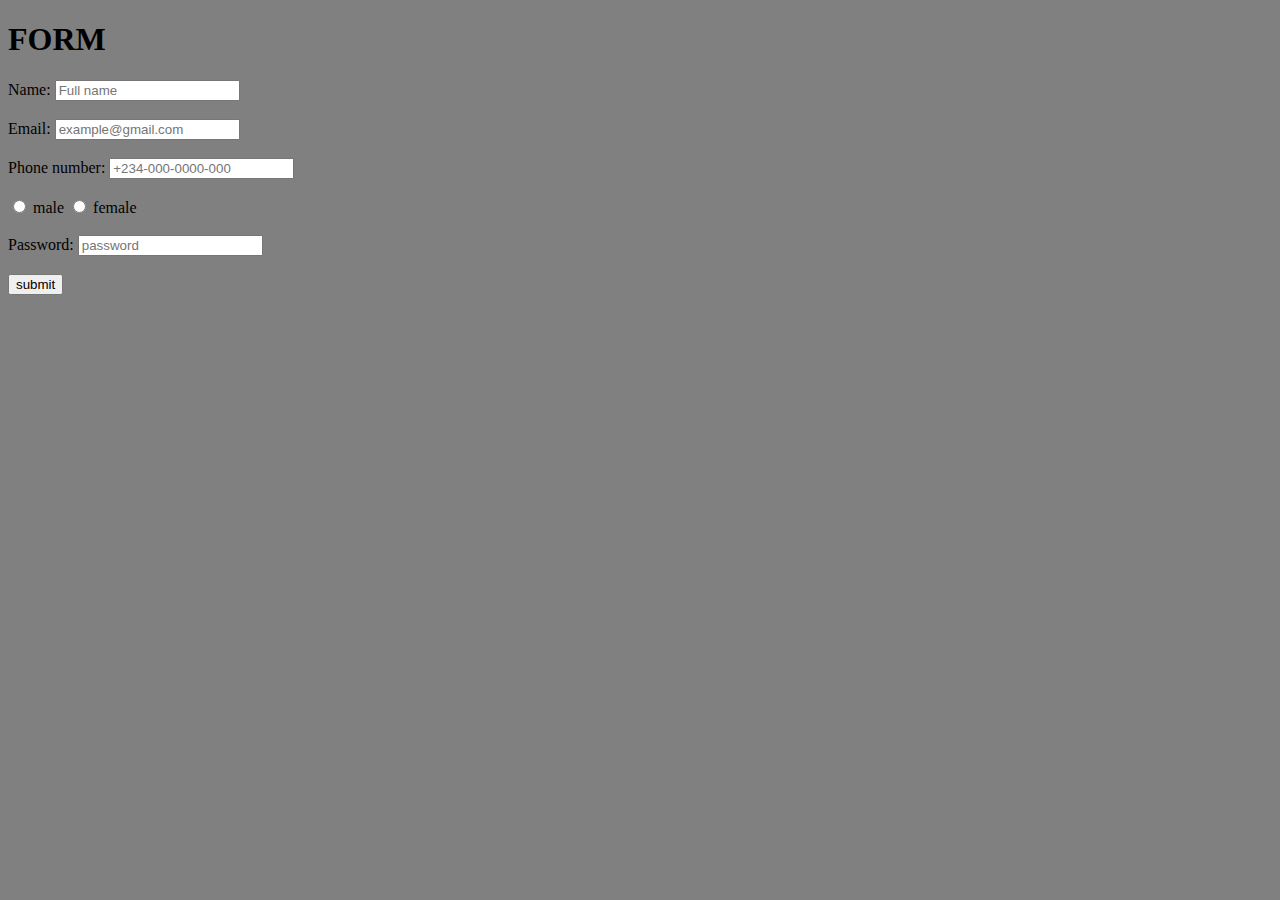
==== WEEK 1 TASK/Index.html @ 65a87ff0 "Add files via upload" ====
<!DOCTYPE html>

<html>
  <head>
    <meta charset="utf-8">
    <title>WEEK 1 TASK</title>
    <link rel="stylesheet" type="text/css" href="style.css">
  </head>
  <body>
    <h1> FORM </h1>
    <form action="action_page.php" method="post" ></form>

           <label for="name">Name: </label>
           <input type="text" id="fullname" placeholder="Full name" required>
           <br><br>

           <label for="Email">Email: </label>
           <input type="email" id="email" placeholder="example@gmail.com" required>
           <br><br>

           <label for="number">Phone number:</label>
           <input type="tel" id="number" placeholder="+234-000-0000-000" required>
           <br><br>
           
           <input type="radio" name="gender" value="male" required>
           <label for="male">male</label>

           <input type="radio" name="gender" value="female" required>
           <label for="female">female</label>
           <br><br>

           <label for="Password"> Password:</label>
           <input type="password" placeholder="password" required>
           <br><br>
            
           <input type="button" value="submit" id="submit" name="successful">
           

    </form>
  </body>

</html>
---- WEEK 1 TASK/style.css ----
body{
    background-color:gray;   
}
h1{
   color: black;         
}
#special{
    color: whitesmoke;
}
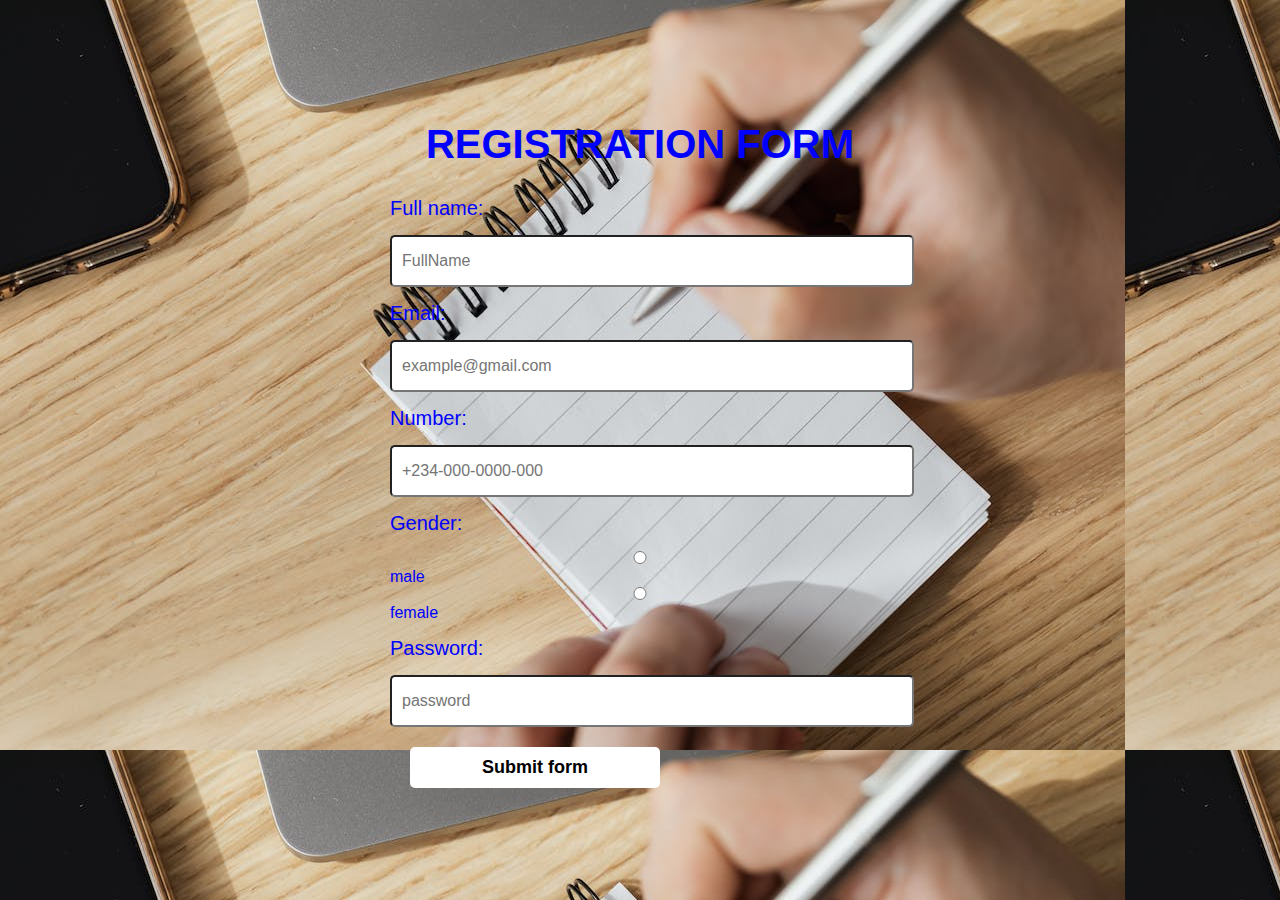
==== commit 48bc6ac7: "Add files via upload" ====
--- a/WEEK 1 TASK/Index.html
+++ b/WEEK 1 TASK/Index.html
@@ -2,41 +2,29 @@
 
 <html>
   <head>
-    <meta charset="utf-8">
-    <title>WEEK 1 TASK</title>
-    <link rel="stylesheet" type="text/css" href="style.css">
+    <title>Registration Form</title>
+    <link rel="stylesheet" type="text/css" href="./style.css">
+    <script src="javascript.js"></script>
   </head>
   <body>
-    <h1> FORM </h1>
-    <form action="action_page.php" method="post" ></form>
-
-           <label for="name">Name: </label>
-           <input type="text" id="fullname" placeholder="Full name" required>
-           <br><br>
-
-           <label for="Email">Email: </label>
-           <input type="email" id="email" placeholder="example@gmail.com" required>
-           <br><br>
-
-           <label for="number">Phone number:</label>
-           <input type="tel" id="number" placeholder="+234-000-0000-000" required>
-           <br><br>
-           
-           <input type="radio" name="gender" value="male" required>
-           <label for="male">male</label>
-
-           <input type="radio" name="gender" value="female" required>
-           <label for="female">female</label>
-           <br><br>
-
-           <label for="Password"> Password:</label>
-           <input type="password" placeholder="password" required>
-           <br><br>
-            
-           <input type="button" value="submit" id="submit" name="successful">
-           
-
+    <div class="Registration-form">
+    <h1>Registration form</h1>
+    <form action="#" method="post">
+      <p>Full name:</p>
+      <input type="text"id="FullName" placeholder="FullName" required >
+      <p>Email:</p>
+      <input type="email" id="email" placeholder="example@gmail.com" required>
+      <p>Number:</p>
+      <input type="tel" id="number" placeholder="+234-000-0000-000" required>
+      <p>Gender:</p>
+      <input type="radio" name="gender" value="male" required>
+      <label for="male">male</label>
+      <input type="radio" name="gender" value="female" required>
+      <label for="female">female</label>
+      <p>Password:</p>
+      <input type="password" placeholder="password" required>
+      <button type="submit"> Submit form</button>
     </form>
-  </body>
-
+    </div>
+         </body>
 </html>--- a/WEEK 1 TASK/style.css
+++ b/WEEK 1 TASK/style.css
@@ -1,9 +1,49 @@
+*{
+    padding: 0%;
+    margin: 0%;
+    font-family: Verdana, Geneva, Tahoma, sans-serif;
+}
 body{
-    background-color:gray;   
+    color: blue;
+    background-size: cover;
+    background: url(formjpeg.jpeg);     
 }
-h1{
-   color: black;         
+.Registration-form{
+    position: absolute;
+    top: 50%;
+    left: 50%;
+    transform: translate(-50%, -50%);
+    width: 500px;
 }
-#special{
-    color: whitesmoke;
+.Registration-form h1{
+    font-size: 40px;
+    text-align: center;
+    text-transform: uppercase;
+    margin: 30px 0;
+}
+.Registration-form p{
+    font-size: 20px;
+    margin: 15px 0;
+}
+
+.Registration-form input{
+    font-size: 16px;
+padding: 15px 10px;
+width: 100%;
+border: 0%;
+border-radius: 5px;
+outline: none;
+}
+.Registration-form button{
+    font-size: 18px;
+    font-weight: bold;
+    margin: 20px;
+    padding: 10px 15px;
+    width: 50%;
+    border: 0;
+    border-radius: 5px;
+    background-color: #fff;
+}
+.Registration-form button:hover{
+    color: red;
 }